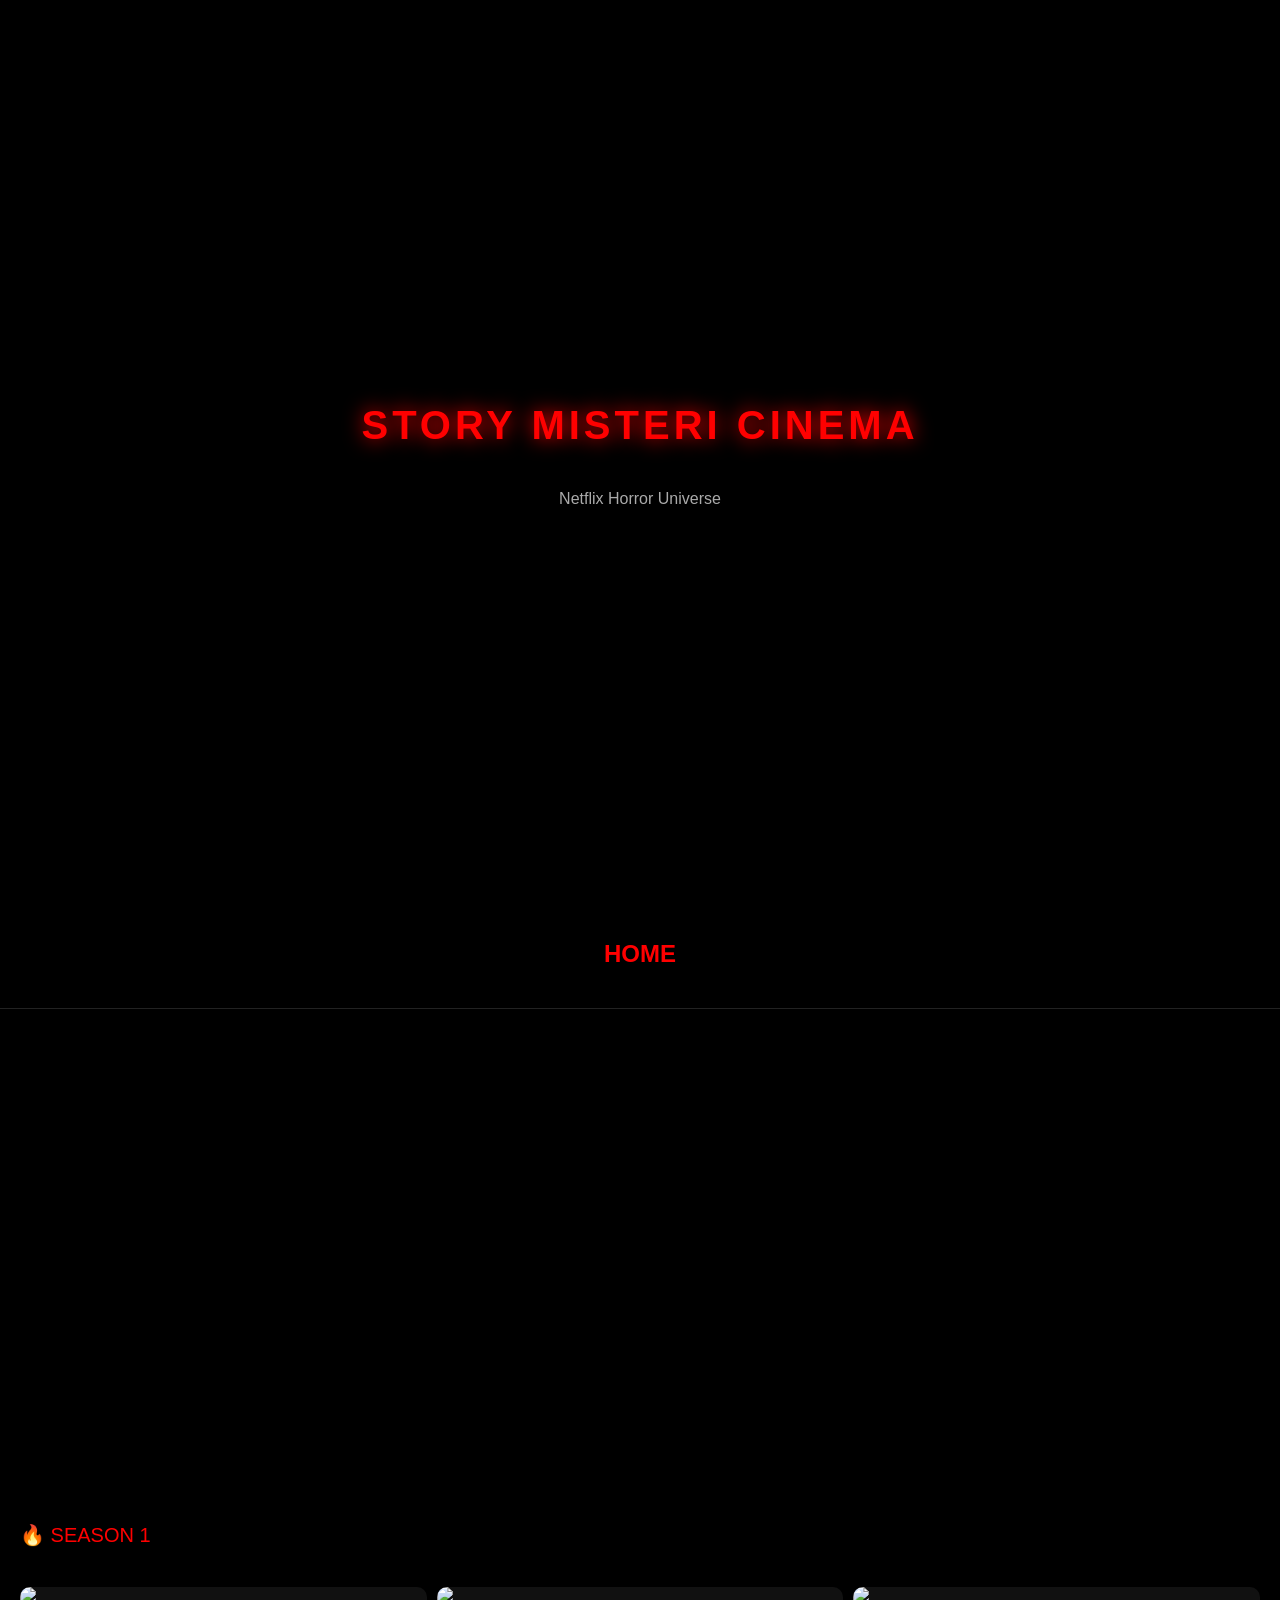
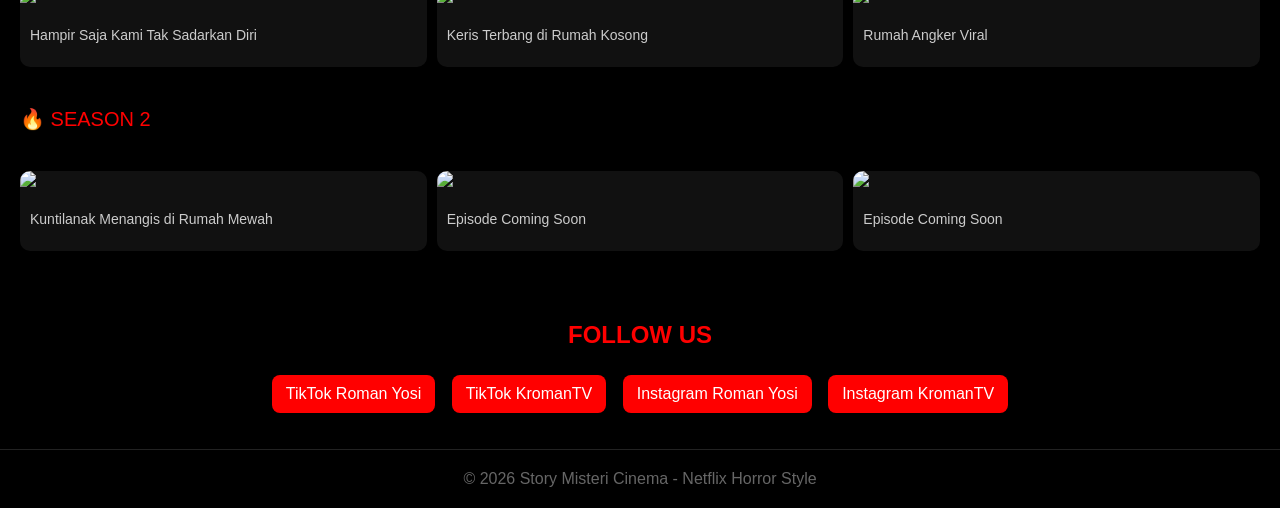
==== index.html @ 9549ec48 "Update index.html" ====
<!DOCTYPE html>
<html lang="id">
<head>
<meta charset="UTF-8">
<meta name="viewport" content="width=device-width, initial-scale=1.0">

<title>Story Misteri Cinema - Netflix Horror</title>

<style>
body {
  margin:0;
  font-family: Arial, sans-serif;
  background:black;
  color:white;
  overflow-x:hidden;
}

/* 🌫 FOG */
.fog {
  position:fixed;
  width:200%;
  height:200%;
  background:url('https://i.ibb.co/4m5qgk0/fog.png');
  opacity:0.12;
  animation:moveFog 30s linear infinite;
  pointer-events:none;
}

@keyframes moveFog {
  from {transform:translateX(0);}
  to {transform:translateX(-50%);}
}

/* 🎬 CINEMATIC INTRO */
.intro {
  height:100vh;
  display:flex;
  flex-direction:column;
  justify-content:center;
  align-items:center;
  background:black;
  text-align:center;
}

.intro h1 {
  font-size:40px;
  letter-spacing:4px;
  color:red;
  text-shadow:0 0 20px red;
}

.intro p {
  color:#aaa;
}

/* HEADER */
header {
  text-align:center;
  padding:20px;
  border-bottom:1px solid #222;
}

/* SEASON */
.season {
  padding:20px;
  color:red;
  font-size:20px;
}

/* GRID */
.grid {
  display:grid;
  grid-template-columns:repeat(3,1fr);
  gap:10px;
  padding:20px;
}

.card {
  background:#111;
  border-radius:10px;
  overflow:hidden;
  cursor:pointer;
  transition:0.3s;
}

.card img {
  width:100%;
  display:block;
}

.card:hover {
  transform:scale(1.05);
  box-shadow:0 0 20px red;
}

.card p {
  padding:10px;
  font-size:14px;
  color:#ccc;
}

/* PLAYER */
.player {
  text-align:center;
  padding:20px;
}

iframe {
  width:90%;
  max-width:900px;
  height:450px;
  border:none;
  border-radius:12px;
}

/* SOCIAL */
.social {
  text-align:center;
  padding:30px;
}

.btn {
  display:inline-block;
  margin:6px;
  padding:10px 14px;
  background:red;
  color:white;
  text-decoration:none;
  border-radius:8px;
}

/* TRENDING */
.trending {
  padding:20px;
  color:red;
}

/* FOOTER */
footer {
  text-align:center;
  padding:20px;
  color:#666;
  border-top:1px solid #222;
}

@media(max-width:768px){
  .grid{grid-template-columns:repeat(2,1fr);}
}
</style>
</head>

<body>

<div class="fog"></div>

<!-- 🎬 INTRO -->
<div class="intro">
  <h1>STORY MISTERI CINEMA</h1>
  <p>Netflix Horror Universe</p>
</div>

<header>
  <h2 style="color:red;">HOME</h2>
</header>

<!-- 🎥 PLAYER -->
<section class="player">
  <iframe id="videoPlayer" allowfullscreen></iframe>
</section>

<!-- 🔥 SEASON 1 -->
<div class="season">🔥 SEASON 1</div>

<section class="grid">

  <div class="card" onclick="play('lQvS3k7zb14')">
    <img src="https://img.youtube.com/vi/lQvS3k7zb14/hqdefault.jpg">
    <p>Hampir Saja Kami Tak Sadarkan Diri</p>
  </div>

  <div class="card" onclick="play('tA9dH_QSEYk')">
    <img src="https://img.youtube.com/vi/tA9dH_QSEYk/hqdefault.jpg">
    <p>Keris Terbang di Rumah Kosong</p>
  </div>

  <div class="card" onclick="play('6O9KycBCIF4')">
    <img src="https://img.youtube.com/vi/6O9KycBCIF4/hqdefault.jpg">
    <p>Rumah Angker Viral</p>
  </div>

</section>

<!-- 🔥 SEASON 2 -->
<div class="season">🔥 SEASON 2</div>

<section class="grid">

  <div class="card" onclick="play('wDyfxlQ8R-g')">
    <img src="https://img.youtube.com/vi/wDyfxlQ8R-g/hqdefault.jpg">
    <p>Kuntilanak Menangis di Rumah Mewah</p>
  </div>

  <div class="card">
    <img src="https://img.youtube.com/vi/lQvS3k7zb14/hqdefault.jpg">
    <p>Episode Coming Soon</p>
  </div>

  <div class="card">
    <img src="https://img.youtube.com/vi/lQvS3k7zb14/hqdefault.jpg">
    <p>Episode Coming Soon</p>
  </div>

</section>

<!-- 📱 SOCIAL -->
<section class="social">

  <h2 style="color:red;">FOLLOW US</h2>

  <a class="btn" href="https://www.tiktok.com/@romanyosi">TikTok Roman Yosi</a>
  <a class="btn" href="https://www.tiktok.com/@kromantv">TikTok KromanTV</a>
  <a class="btn" href="https://www.instagram.com/roman.yosi">Instagram Roman Yosi</a>
  <a class="btn" href="https://www.instagram.com/kromantv1">Instagram KromanTV</a>

</section>

<footer>
  © 2026 Story Misteri Cinema - Netflix Horror Style
</footer>

<script>
function play(id){
  document.getElementById("videoPlayer").src =
  "https://www.youtube.com/embed/" + id + "?autoplay=1&mute=1";
}

// default video
play("lQvS3k7zb14");
</script>

</body>
</html>
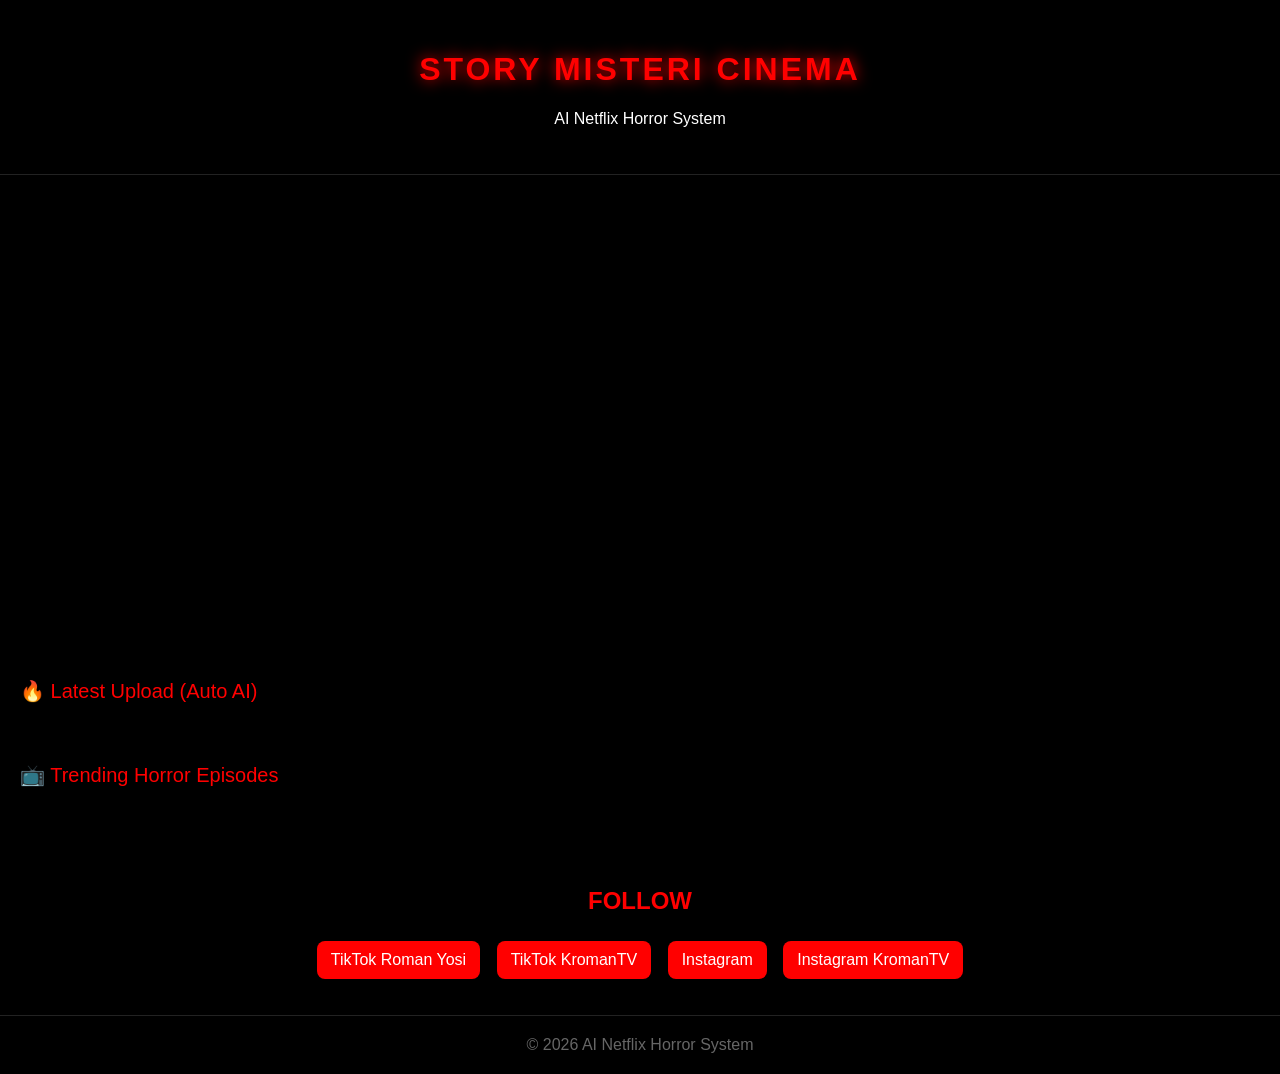
==== commit c68728cf: "Update index.html" ====
--- a/index.html
+++ b/index.html
@@ -4,147 +4,119 @@
 <meta charset="UTF-8">
 <meta name="viewport" content="width=device-width, initial-scale=1.0">
 
-<title>Story Misteri Cinema - Netflix Horror</title>
+<title>Story Misteri Cinema - AI Netflix System</title>
 
 <style>
-body {
-  margin:0;
-  font-family: Arial, sans-serif;
-  background:black;
-  color:white;
-  overflow-x:hidden;
+body{
+margin:0;
+font-family:Arial;
+background:black;
+color:white;
+overflow-x:hidden;
 }
 
 /* 🌫 FOG */
-.fog {
-  position:fixed;
-  width:200%;
-  height:200%;
-  background:url('https://i.ibb.co/4m5qgk0/fog.png');
-  opacity:0.12;
-  animation:moveFog 30s linear infinite;
-  pointer-events:none;
-}
-
-@keyframes moveFog {
-  from {transform:translateX(0);}
-  to {transform:translateX(-50%);}
-}
-
-/* 🎬 CINEMATIC INTRO */
-.intro {
-  height:100vh;
-  display:flex;
-  flex-direction:column;
-  justify-content:center;
-  align-items:center;
-  background:black;
-  text-align:center;
-}
-
-.intro h1 {
-  font-size:40px;
-  letter-spacing:4px;
-  color:red;
-  text-shadow:0 0 20px red;
-}
-
-.intro p {
-  color:#aaa;
+.fog{
+position:fixed;
+width:200%;
+height:200%;
+background:url('https://i.ibb.co/4m5qgk0/fog.png');
+opacity:0.12;
+animation:moveFog 30s linear infinite;
+pointer-events:none;
+}
+
+@keyframes moveFog{
+from{transform:translateX(0);}
+to{transform:translateX(-50%);}
 }
 
 /* HEADER */
-header {
-  text-align:center;
-  padding:20px;
-  border-bottom:1px solid #222;
-}
-
-/* SEASON */
-.season {
-  padding:20px;
-  color:red;
-  font-size:20px;
+header{
+text-align:center;
+padding:30px;
+border-bottom:1px solid #222;
+}
+
+h1{
+color:red;
+text-shadow:0 0 15px red;
+letter-spacing:3px;
+}
+
+/* HERO PLAYER */
+.player{
+text-align:center;
+padding:20px;
+}
+
+iframe{
+width:90%;
+max-width:900px;
+height:450px;
+border:none;
+border-radius:12px;
 }
 
 /* GRID */
-.grid {
-  display:grid;
-  grid-template-columns:repeat(3,1fr);
-  gap:10px;
-  padding:20px;
-}
-
-.card {
-  background:#111;
-  border-radius:10px;
-  overflow:hidden;
-  cursor:pointer;
-  transition:0.3s;
-}
-
-.card img {
-  width:100%;
-  display:block;
-}
-
-.card:hover {
-  transform:scale(1.05);
-  box-shadow:0 0 20px red;
-}
-
-.card p {
-  padding:10px;
-  font-size:14px;
-  color:#ccc;
-}
-
-/* PLAYER */
-.player {
-  text-align:center;
-  padding:20px;
-}
-
-iframe {
-  width:90%;
-  max-width:900px;
-  height:450px;
-  border:none;
-  border-radius:12px;
+.grid{
+display:grid;
+grid-template-columns:repeat(3,1fr);
+gap:10px;
+padding:20px;
+}
+
+.card{
+background:#111;
+border-radius:10px;
+overflow:hidden;
+cursor:pointer;
+transition:0.3s;
+}
+
+.card:hover{
+transform:scale(1.05);
+box-shadow:0 0 20px red;
+}
+
+.card img{
+width:100%;
+}
+
+.card p{
+padding:10px;
+font-size:13px;
+color:#ccc;
+}
+
+/* SECTION */
+.section-title{
+padding:10px 20px;
+color:red;
+font-size:20px;
 }
 
 /* SOCIAL */
-.social {
-  text-align:center;
-  padding:30px;
-}
-
-.btn {
-  display:inline-block;
-  margin:6px;
-  padding:10px 14px;
-  background:red;
-  color:white;
-  text-decoration:none;
-  border-radius:8px;
-}
-
-/* TRENDING */
-.trending {
-  padding:20px;
-  color:red;
-}
-
-/* FOOTER */
-footer {
-  text-align:center;
-  padding:20px;
-  color:#666;
-  border-top:1px solid #222;
-}
-
-@media(max-width:768px){
-  .grid{grid-template-columns:repeat(2,1fr);}
+.social{
+text-align:center;
+padding:30px;
+}
+
+.btn{
+display:inline-block;
+margin:6px;
+padding:10px 14px;
+background:red;
+color:white;
+text-decoration:none;
+border-radius:8px;
+}
+
+footer{
+text-align:center;
+padding:20px;
+color:#666;
+border-top:1px solid #222;
 }
 </style>
 </head>
@@ -153,89 +125,113 @@
 
 <div class="fog"></div>
 
-<!-- 🎬 INTRO -->
-<div class="intro">
-  <h1>STORY MISTERI CINEMA</h1>
-  <p>Netflix Horror Universe</p>
-</div>
-
 <header>
-  <h2 style="color:red;">HOME</h2>
+<h1>STORY MISTERI CINEMA</h1>
+<p>AI Netflix Horror System</p>
 </header>
 
-<!-- 🎥 PLAYER -->
+<!-- 🎬 MAIN PLAYER -->
 <section class="player">
-  <iframe id="videoPlayer" allowfullscreen></iframe>
+<iframe id="videoPlayer"></iframe>
 </section>
 
-<!-- 🔥 SEASON 1 -->
-<div class="season">🔥 SEASON 1</div>
-
-<section class="grid">
-
-  <div class="card" onclick="play('lQvS3k7zb14')">
-    <img src="https://img.youtube.com/vi/lQvS3k7zb14/hqdefault.jpg">
-    <p>Hampir Saja Kami Tak Sadarkan Diri</p>
-  </div>
-
-  <div class="card" onclick="play('tA9dH_QSEYk')">
-    <img src="https://img.youtube.com/vi/tA9dH_QSEYk/hqdefault.jpg">
-    <p>Keris Terbang di Rumah Kosong</p>
-  </div>
-
-  <div class="card" onclick="play('6O9KycBCIF4')">
-    <img src="https://img.youtube.com/vi/6O9KycBCIF4/hqdefault.jpg">
-    <p>Rumah Angker Viral</p>
-  </div>
-
-</section>
-
-<!-- 🔥 SEASON 2 -->
-<div class="season">🔥 SEASON 2</div>
-
-<section class="grid">
-
-  <div class="card" onclick="play('wDyfxlQ8R-g')">
-    <img src="https://img.youtube.com/vi/wDyfxlQ8R-g/hqdefault.jpg">
-    <p>Kuntilanak Menangis di Rumah Mewah</p>
-  </div>
-
-  <div class="card">
-    <img src="https://img.youtube.com/vi/lQvS3k7zb14/hqdefault.jpg">
-    <p>Episode Coming Soon</p>
-  </div>
-
-  <div class="card">
-    <img src="https://img.youtube.com/vi/lQvS3k7zb14/hqdefault.jpg">
-    <p>Episode Coming Soon</p>
-  </div>
-
-</section>
+<!-- 🔥 AUTO LATEST (AI SYSTEM) -->
+<div class="section-title">🔥 Latest Upload (Auto AI)</div>
+<section class="grid" id="latestGrid"></section>
+
+<!-- 📺 TRENDING (same system logic) -->
+<div class="section-title">📺 Trending Horror Episodes</div>
+<section class="grid" id="trendingGrid"></section>
 
 <!-- 📱 SOCIAL -->
 <section class="social">
 
-  <h2 style="color:red;">FOLLOW US</h2>
-
-  <a class="btn" href="https://www.tiktok.com/@romanyosi">TikTok Roman Yosi</a>
-  <a class="btn" href="https://www.tiktok.com/@kromantv">TikTok KromanTV</a>
-  <a class="btn" href="https://www.instagram.com/roman.yosi">Instagram Roman Yosi</a>
-  <a class="btn" href="https://www.instagram.com/kromantv1">Instagram KromanTV</a>
+<h2 style="color:red;">FOLLOW</h2>
+
+<a class="btn" href="https://www.tiktok.com/@romanyosi">TikTok Roman Yosi</a>
+<a class="btn" href="https://www.tiktok.com/@kromantv">TikTok KromanTV</a>
+<a class="btn" href="https://www.instagram.com/roman.yosi">Instagram</a>
+<a class="btn" href="https://www.instagram.com/kromantv1">Instagram KromanTV</a>
 
 </section>
 
 <footer>
-  © 2026 Story Misteri Cinema - Netflix Horror Style
+© 2026 AI Netflix Horror System
 </footer>
 
 <script>
+
+const channels = [
+"UCUTSzBr1CERM8lB9OTCwrQg", // Roman Yosi
+"UCMnig2Zwu_aHwu9LS_2XsgA"  // KromanTV
+];
+
+// 🔥 FETCH YOUTUBE FEED (AUTO)
+async function fetchChannel(channelId){
+const url = "https://www.youtube.com/feeds/videos.xml?channel_id=" + channelId;
+
+const res = await fetch(url);
+const text = await res.text();
+
+const parser = new DOMParser();
+const xml = parser.parseFromString(text,"text/xml");
+
+const entries = xml.querySelectorAll("entry");
+
+let videos = [];
+
+entries.forEach(e=>{
+const title = e.querySelector("title").textContent;
+const link = e.querySelector("link").getAttribute("href");
+const id = link.split("v=")[1];
+
+videos.push({title,id});
+});
+
+return videos;
+}
+
+// 🎬 LOAD GRID
+async function load(){
+let allVideos = [];
+
+for(let c of channels){
+const vids = await fetchChannel(c);
+allVideos = allVideos.concat(vids);
+}
+
+// SORT (AI trending = newest first)
+allVideos = allVideos.slice(0,6);
+
+document.getElementById("videoPlayer").src =
+"https://www.youtube.com/embed/" + allVideos[0].id + "?autoplay=1&mute=1";
+
+// LATEST GRID
+document.getElementById("latestGrid").innerHTML =
+allVideos.map(v=>`
+<div class="card" onclick="play('${v.id}')">
+<img src="https://img.youtube.com/vi/${v.id}/hqdefault.jpg">
+<p>${v.title}</p>
+</div>
+`).join("");
+
+// TRENDING GRID (duplicate logic simple AI)
+document.getElementById("trendingGrid").innerHTML =
+allVideos.map(v=>`
+<div class="card" onclick="play('${v.id}')">
+<img src="https://img.youtube.com/vi/${v.id}/hqdefault.jpg">
+<p>🔥 ${v.title}</p>
+</div>
+`).join("");
+}
+
 function play(id){
-  document.getElementById("videoPlayer").src =
-  "https://www.youtube.com/embed/" + id + "?autoplay=1&mute=1";
-}
-
-// default video
-play("lQvS3k7zb14");
+document.getElementById("videoPlayer").src =
+"https://www.youtube.com/embed/" + id + "?autoplay=1&mute=1";
+}
+
+load();
+
 </script>
 
 </body>
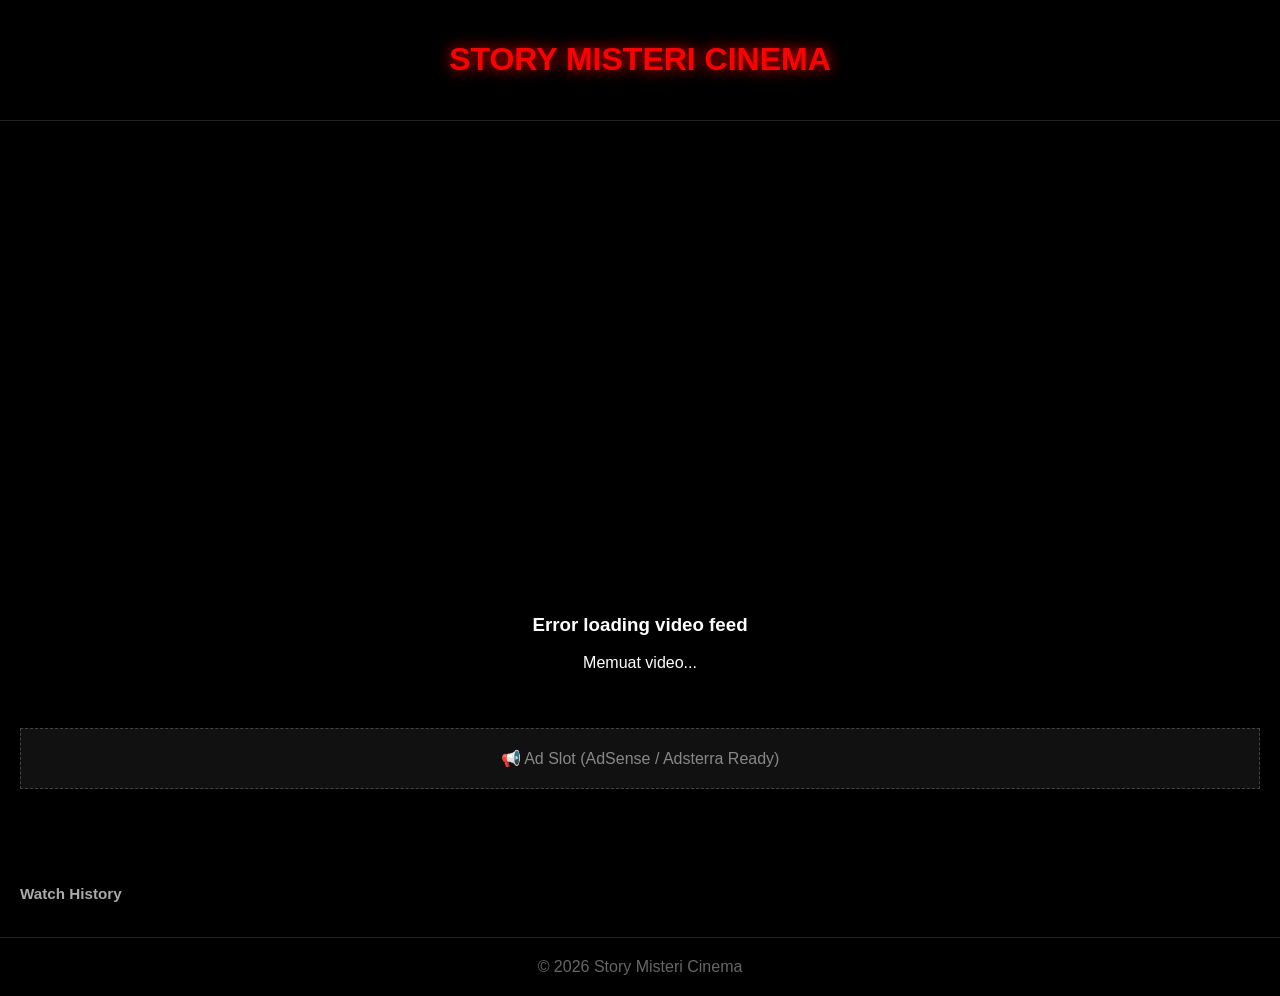
==== commit 9a40cd01: "Update index.html" ====
--- a/index.html
+++ b/index.html
@@ -4,7 +4,10 @@
 <meta charset="UTF-8">
 <meta name="viewport" content="width=device-width, initial-scale=1.0">
 
-<title>Story Misteri Cinema - AI Netflix System</title>
+<title>Story Misteri Cinema - Horror Streaming</title>
+
+<meta name="description" content="Streaming cerita horor cinematic Indonesia">
+<meta name="keywords" content="horor, misteri, roman yosi, story cinema">
 
 <style>
 body{
@@ -34,17 +37,16 @@
 /* HEADER */
 header{
 text-align:center;
-padding:30px;
+padding:20px;
 border-bottom:1px solid #222;
 }
 
 h1{
 color:red;
 text-shadow:0 0 15px red;
-letter-spacing:3px;
-}
-
-/* HERO PLAYER */
+}
+
+/* PLAYER */
 .player{
 text-align:center;
 padding:20px;
@@ -79,39 +81,27 @@
 box-shadow:0 0 20px red;
 }
 
-.card img{
-width:100%;
-}
-
-.card p{
-padding:10px;
+.card img{width:100%;}
+.card p{padding:10px;font-size:13px;color:#ccc;}
+
+/* ADS */
+.ads{
+margin:20px;
+padding:20px;
+border:1px dashed #444;
+text-align:center;
+color:#888;
+background:#111;
+}
+
+/* HISTORY */
+.history{
+padding:20px;
+color:#aaa;
 font-size:13px;
-color:#ccc;
-}
-
-/* SECTION */
-.section-title{
-padding:10px 20px;
-color:red;
-font-size:20px;
-}
-
-/* SOCIAL */
-.social{
-text-align:center;
-padding:30px;
-}
-
-.btn{
-display:inline-block;
-margin:6px;
-padding:10px 14px;
-background:red;
-color:white;
-text-decoration:none;
-border-radius:8px;
-}
-
+}
+
+/* FOOTER */
 footer{
 text-align:center;
 padding:20px;
@@ -127,49 +117,41 @@
 
 <header>
 <h1>STORY MISTERI CINEMA</h1>
-<p>AI Netflix Horror System</p>
 </header>
 
-<!-- 🎬 MAIN PLAYER -->
+<!-- 🎬 PLAYER -->
 <section class="player">
 <iframe id="videoPlayer"></iframe>
+<h3 id="title">Loading...</h3>
+<p id="desc">Memuat video...</p>
 </section>
 
-<!-- 🔥 AUTO LATEST (AI SYSTEM) -->
-<div class="section-title">🔥 Latest Upload (Auto AI)</div>
-<section class="grid" id="latestGrid"></section>
-
-<!-- 📺 TRENDING (same system logic) -->
-<div class="section-title">📺 Trending Horror Episodes</div>
-<section class="grid" id="trendingGrid"></section>
-
-<!-- 📱 SOCIAL -->
-<section class="social">
-
-<h2 style="color:red;">FOLLOW</h2>
-
-<a class="btn" href="https://www.tiktok.com/@romanyosi">TikTok Roman Yosi</a>
-<a class="btn" href="https://www.tiktok.com/@kromantv">TikTok KromanTV</a>
-<a class="btn" href="https://www.instagram.com/roman.yosi">Instagram</a>
-<a class="btn" href="https://www.instagram.com/kromantv1">Instagram KromanTV</a>
-
-</section>
+<!-- 💰 ADS -->
+<div class="ads">
+📢 Ad Slot (AdSense / Adsterra Ready)
+</div>
+
+<!-- 🔥 GRID -->
+<div class="grid" id="grid"></div>
+
+<!-- 📺 HISTORY -->
+<div class="history">
+<h3>Watch History</h3>
+<ul id="history"></ul>
+</div>
 
 <footer>
-© 2026 AI Netflix Horror System
+© 2026 Story Misteri Cinema
 </footer>
 
 <script>
 
-const channels = [
-"UCUTSzBr1CERM8lB9OTCwrQg", // Roman Yosi
-"UCMnig2Zwu_aHwu9LS_2XsgA"  // KromanTV
-];
-
-// 🔥 FETCH YOUTUBE FEED (AUTO)
-async function fetchChannel(channelId){
-const url = "https://www.youtube.com/feeds/videos.xml?channel_id=" + channelId;
-
+const channelId = "UCUTSzBr1CERM8lB9OTCwrQg";
+
+// 🔥 FIXED FETCH YOUTUBE FEED
+async function loadVideos(){
+try{
+const url = "https://www.youtube.com/feeds/videos.xml?channel_id="+channelId;
 const res = await fetch(url);
 const text = await res.text();
 
@@ -178,59 +160,79 @@
 
 const entries = xml.querySelectorAll("entry");
 
-let videos = [];
+let vids=[];
 
 entries.forEach(e=>{
-const title = e.querySelector("title").textContent;
-const link = e.querySelector("link").getAttribute("href");
-const id = link.split("v=")[1];
-
-videos.push({title,id});
+let title = e.querySelector("title").textContent;
+let link = e.querySelector("link").getAttribute("href");
+
+let idMatch = link.match(/v=([^&]+)/);
+let id = idMatch ? idMatch[1] : "";
+
+if(id){
+vids.push({title,id});
+}
 });
 
-return videos;
-}
-
-// 🎬 LOAD GRID
-async function load(){
-let allVideos = [];
-
-for(let c of channels){
-const vids = await fetchChannel(c);
-allVideos = allVideos.concat(vids);
-}
-
-// SORT (AI trending = newest first)
-allVideos = allVideos.slice(0,6);
-
-document.getElementById("videoPlayer").src =
-"https://www.youtube.com/embed/" + allVideos[0].id + "?autoplay=1&mute=1";
-
-// LATEST GRID
-document.getElementById("latestGrid").innerHTML =
-allVideos.map(v=>`
-<div class="card" onclick="play('${v.id}')">
+// fallback kalau kosong
+if(vids.length === 0){
+document.getElementById("title").innerText = "Video tidak ditemukan";
+return;
+}
+
+render(vids);
+
+// auto play first video
+play(vids[0].id, vids[0].title);
+
+}catch(err){
+document.getElementById("title").innerText = "Error loading video feed";
+}
+}
+
+// 🎬 RENDER GRID
+function render(videos){
+document.getElementById("grid").innerHTML =
+videos.slice(0,6).map(v=>`
+<div class="card" onclick="play('${v.id}','${v.title}')">
 <img src="https://img.youtube.com/vi/${v.id}/hqdefault.jpg">
 <p>${v.title}</p>
 </div>
 `).join("");
-
-// TRENDING GRID (duplicate logic simple AI)
-document.getElementById("trendingGrid").innerHTML =
-allVideos.map(v=>`
-<div class="card" onclick="play('${v.id}')">
-<img src="https://img.youtube.com/vi/${v.id}/hqdefault.jpg">
-<p>🔥 ${v.title}</p>
-</div>
-`).join("");
-}
-
-function play(id){
+}
+
+// 🎥 PLAY VIDEO
+function play(id,title){
+
 document.getElementById("videoPlayer").src =
-"https://www.youtube.com/embed/" + id + "?autoplay=1&mute=1";
-}
-
-load();
+"https://www.youtube.com/embed/"+id+"?autoplay=1&mute=1";
+
+document.getElementById("title").innerText = title;
+
+document.getElementById("desc").innerText =
+"Episode horor cinematic: " + title;
+
+saveHistory(title);
+}
+
+// 📜 HISTORY
+function saveHistory(title){
+let h = JSON.parse(localStorage.getItem("history")||"[]");
+h.unshift(title);
+localStorage.setItem("history",JSON.stringify(h));
+
+document.getElementById("history").innerHTML =
+h.slice(0,5).map(x=>"<li>"+x+"</li>").join("");
+}
+
+// LOAD HISTORY
+(function(){
+let h = JSON.parse(localStorage.getItem("history")||"[]");
+document.getElementById("history").innerHTML =
+h.slice(0,5).map(x=>"<li>"+x+"</li>").join("");
+})();
+
+loadVideos();
 
 </script>
 
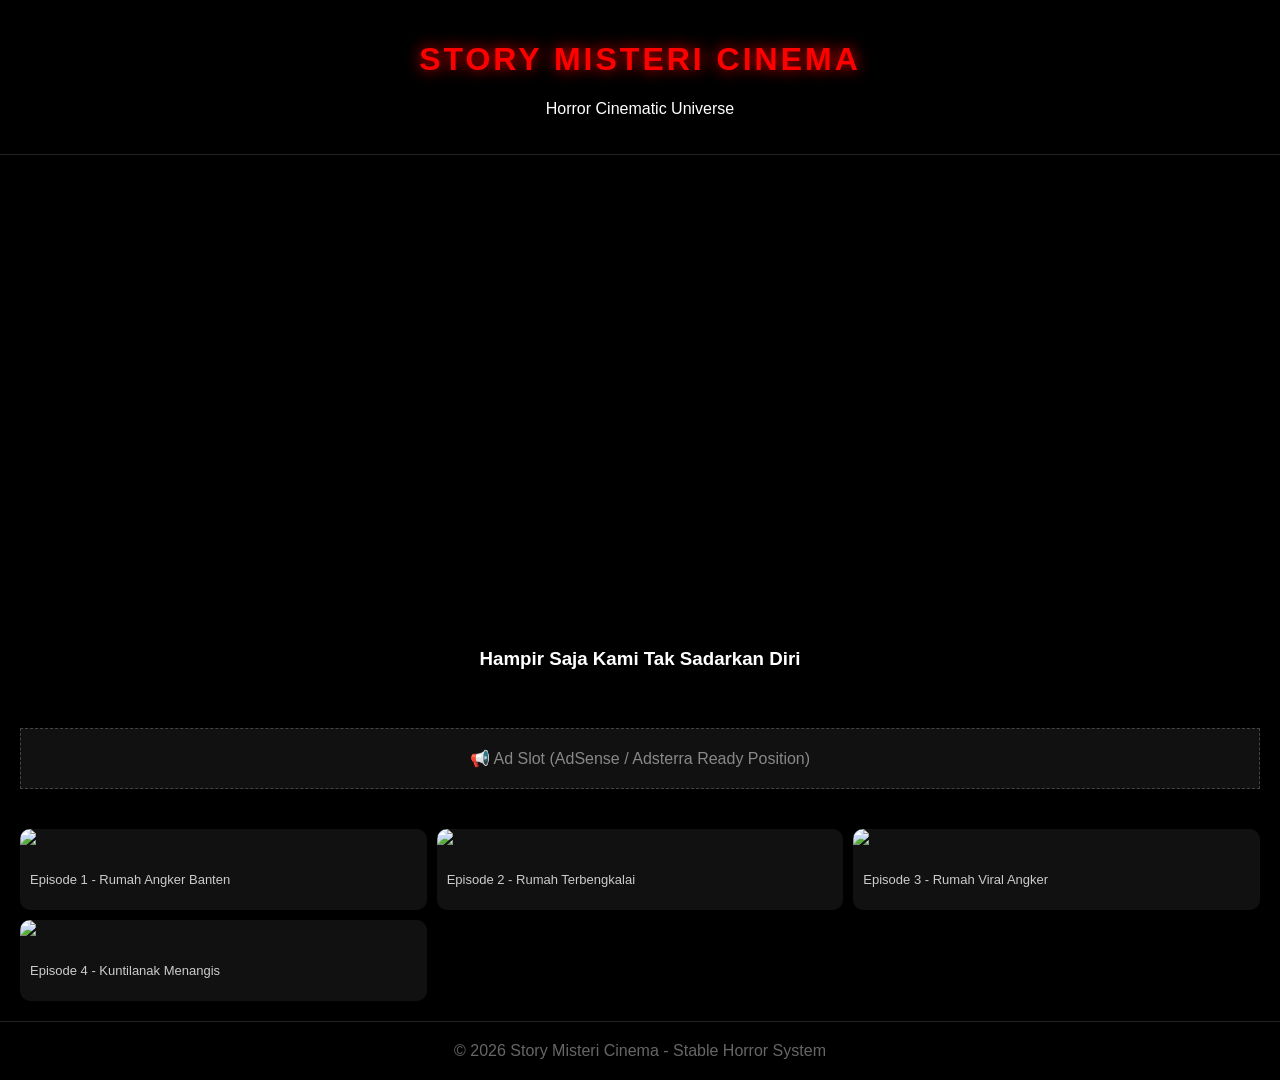
==== commit 13078c1e: "Update index.html" ====
--- a/index.html
+++ b/index.html
@@ -4,10 +4,7 @@
 <meta charset="UTF-8">
 <meta name="viewport" content="width=device-width, initial-scale=1.0">
 
-<title>Story Misteri Cinema - Horror Streaming</title>
-
-<meta name="description" content="Streaming cerita horor cinematic Indonesia">
-<meta name="keywords" content="horor, misteri, roman yosi, story cinema">
+<title>Story Misteri Cinema - Horror Universe</title>
 
 <style>
 body{
@@ -18,7 +15,7 @@
 overflow-x:hidden;
 }
 
-/* 🌫 FOG */
+/* 🌫 FOG EFFECT */
 .fog{
 position:fixed;
 width:200%;
@@ -44,6 +41,7 @@
 h1{
 color:red;
 text-shadow:0 0 15px red;
+letter-spacing:3px;
 }
 
 /* PLAYER */
@@ -84,7 +82,7 @@
 .card img{width:100%;}
 .card p{padding:10px;font-size:13px;color:#ccc;}
 
-/* ADS */
+/* ADS SLOT */
 .ads{
 margin:20px;
 padding:20px;
@@ -92,13 +90,6 @@
 text-align:center;
 color:#888;
 background:#111;
-}
-
-/* HISTORY */
-.history{
-padding:20px;
-color:#aaa;
-font-size:13px;
 }
 
 /* FOOTER */
@@ -117,122 +108,61 @@
 
 <header>
 <h1>STORY MISTERI CINEMA</h1>
+<p>Horror Cinematic Universe</p>
 </header>
 
-<!-- 🎬 PLAYER -->
+<!-- 🎬 PLAYER (STABLE) -->
 <section class="player">
-<iframe id="videoPlayer"></iframe>
-<h3 id="title">Loading...</h3>
-<p id="desc">Memuat video...</p>
+<iframe id="player"
+src="https://www.youtube.com/embed/lQvS3k7zb14?autoplay=1&mute=1"
+allowfullscreen>
+</iframe>
+
+<h3 id="title">Hampir Saja Kami Tak Sadarkan Diri</h3>
 </section>
 
-<!-- 💰 ADS -->
+<!-- 💀 ADS SLOT -->
 <div class="ads">
-📢 Ad Slot (AdSense / Adsterra Ready)
+📢 Ad Slot (AdSense / Adsterra Ready Position)
 </div>
 
-<!-- 🔥 GRID -->
-<div class="grid" id="grid"></div>
+<!-- 🔥 GRID EPISODE (MANUAL STABLE SYSTEM) -->
+<div class="grid">
 
-<!-- 📺 HISTORY -->
-<div class="history">
-<h3>Watch History</h3>
-<ul id="history"></ul>
+<div class="card" onclick="play('lQvS3k7zb14','Rumah Angker Banten')">
+<img src="https://img.youtube.com/vi/lQvS3k7zb14/hqdefault.jpg">
+<p>Episode 1 - Rumah Angker Banten</p>
+</div>
+
+<div class="card" onclick="play('tA9dH_QSEYk','Rumah Terbengkalai')">
+<img src="https://img.youtube.com/vi/tA9dH_QSEYk/hqdefault.jpg">
+<p>Episode 2 - Rumah Terbengkalai</p>
+</div>
+
+<div class="card" onclick="play('6O9KycBCIF4','Rumah Viral Angker')">
+<img src="https://img.youtube.com/vi/6O9KycBCIF4/hqdefault.jpg">
+<p>Episode 3 - Rumah Viral Angker</p>
+</div>
+
+<div class="card" onclick="play('wDyfxlQ8R-g','Kuntilanak Menangis')">
+<img src="https://img.youtube.com/vi/wDyfxlQ8R-g/hqdefault.jpg">
+<p>Episode 4 - Kuntilanak Menangis</p>
+</div>
+
 </div>
 
 <footer>
-© 2026 Story Misteri Cinema
+© 2026 Story Misteri Cinema - Stable Horror System
 </footer>
 
 <script>
 
-const channelId = "UCUTSzBr1CERM8lB9OTCwrQg";
-
-// 🔥 FIXED FETCH YOUTUBE FEED
-async function loadVideos(){
-try{
-const url = "https://www.youtube.com/feeds/videos.xml?channel_id="+channelId;
-const res = await fetch(url);
-const text = await res.text();
-
-const parser = new DOMParser();
-const xml = parser.parseFromString(text,"text/xml");
-
-const entries = xml.querySelectorAll("entry");
-
-let vids=[];
-
-entries.forEach(e=>{
-let title = e.querySelector("title").textContent;
-let link = e.querySelector("link").getAttribute("href");
-
-let idMatch = link.match(/v=([^&]+)/);
-let id = idMatch ? idMatch[1] : "";
-
-if(id){
-vids.push({title,id});
-}
-});
-
-// fallback kalau kosong
-if(vids.length === 0){
-document.getElementById("title").innerText = "Video tidak ditemukan";
-return;
-}
-
-render(vids);
-
-// auto play first video
-play(vids[0].id, vids[0].title);
-
-}catch(err){
-document.getElementById("title").innerText = "Error loading video feed";
-}
-}
-
-// 🎬 RENDER GRID
-function render(videos){
-document.getElementById("grid").innerHTML =
-videos.slice(0,6).map(v=>`
-<div class="card" onclick="play('${v.id}','${v.title}')">
-<img src="https://img.youtube.com/vi/${v.id}/hqdefault.jpg">
-<p>${v.title}</p>
-</div>
-`).join("");
-}
-
-// 🎥 PLAY VIDEO
 function play(id,title){
-
-document.getElementById("videoPlayer").src =
+document.getElementById("player").src =
 "https://www.youtube.com/embed/"+id+"?autoplay=1&mute=1";
 
 document.getElementById("title").innerText = title;
-
-document.getElementById("desc").innerText =
-"Episode horor cinematic: " + title;
-
-saveHistory(title);
 }
-
-// 📜 HISTORY
-function saveHistory(title){
-let h = JSON.parse(localStorage.getItem("history")||"[]");
-h.unshift(title);
-localStorage.setItem("history",JSON.stringify(h));
-
-document.getElementById("history").innerHTML =
-h.slice(0,5).map(x=>"<li>"+x+"</li>").join("");
-}
-
-// LOAD HISTORY
-(function(){
-let h = JSON.parse(localStorage.getItem("history")||"[]");
-document.getElementById("history").innerHTML =
-h.slice(0,5).map(x=>"<li>"+x+"</li>").join("");
-})();
-
-loadVideos();
 
 </script>
 
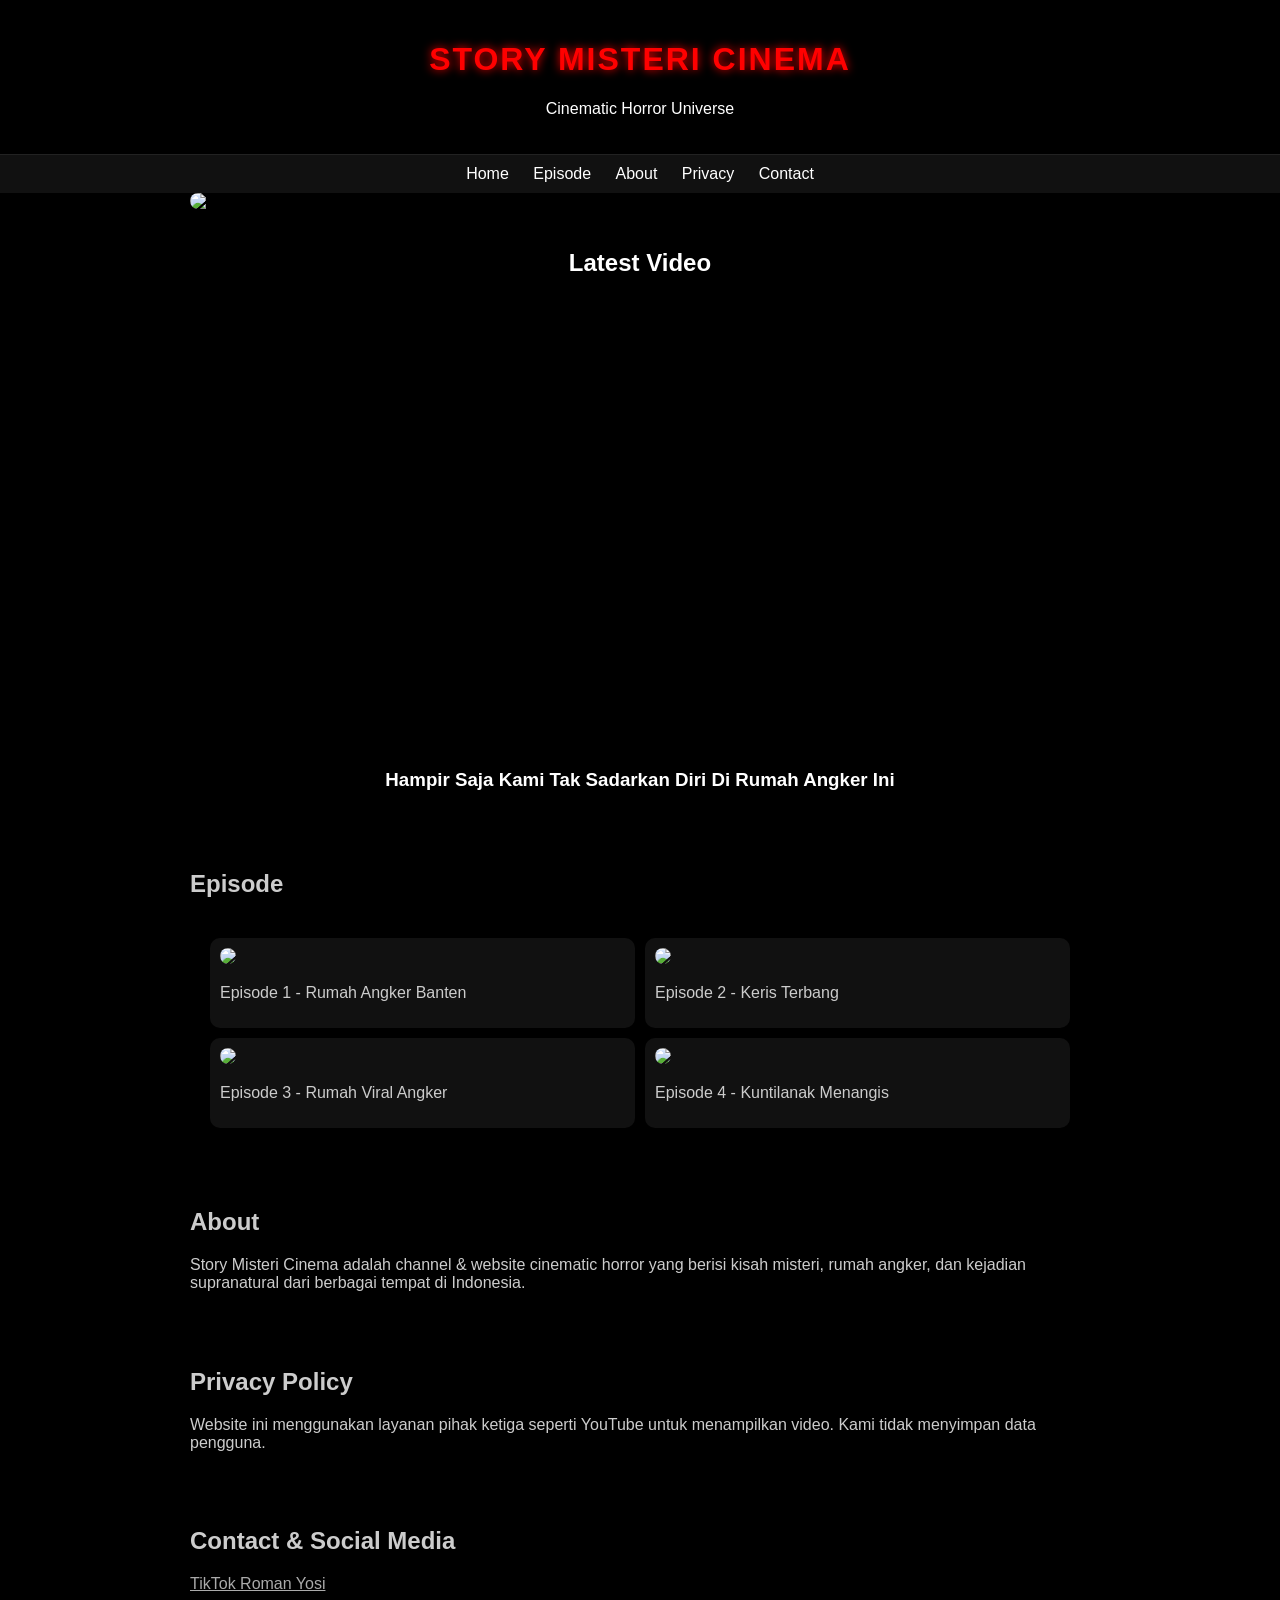
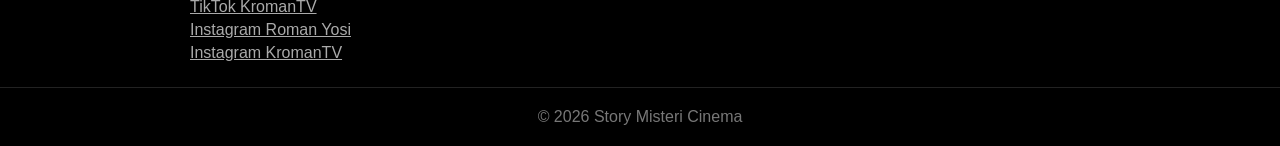
==== commit 6e1da67c: "Update index.html" ====
--- a/index.html
+++ b/index.html
@@ -4,7 +4,7 @@
 <meta charset="UTF-8">
 <meta name="viewport" content="width=device-width, initial-scale=1.0">
 
-<title>Story Misteri Cinema - Horror Universe</title>
+<title>Story Misteri Cinema</title>
 
 <style>
 body{
@@ -12,40 +12,49 @@
 font-family:Arial;
 background:black;
 color:white;
-overflow-x:hidden;
-}
-
-/* 🌫 FOG EFFECT */
-.fog{
-position:fixed;
-width:200%;
-height:200%;
-background:url('https://i.ibb.co/4m5qgk0/fog.png');
-opacity:0.12;
-animation:moveFog 30s linear infinite;
-pointer-events:none;
-}
-
-@keyframes moveFog{
-from{transform:translateX(0);}
-to{transform:translateX(-50%);}
 }
 
 /* HEADER */
 header{
-text-align:center;
-padding:20px;
+padding:20px;
+text-align:center;
 border-bottom:1px solid #222;
 }
 
 h1{
 color:red;
-text-shadow:0 0 15px red;
-letter-spacing:3px;
-}
-
-/* PLAYER */
-.player{
+text-shadow:0 0 10px red;
+letter-spacing:2px;
+}
+
+/* NAV */
+nav{
+text-align:center;
+padding:10px;
+background:#111;
+}
+
+nav a{
+color:white;
+margin:10px;
+text-decoration:none;
+}
+
+nav a:hover{
+color:red;
+}
+
+/* HERO */
+.hero img{
+width:100%;
+max-width:900px;
+display:block;
+margin:auto;
+border-radius:10px;
+}
+
+/* VIDEO */
+.video{
 text-align:center;
 padding:20px;
 }
@@ -55,78 +64,96 @@
 max-width:900px;
 height:450px;
 border:none;
-border-radius:12px;
+border-radius:10px;
 }
 
 /* GRID */
 .grid{
 display:grid;
-grid-template-columns:repeat(3,1fr);
+grid-template-columns:repeat(2,1fr);
 gap:10px;
 padding:20px;
 }
 
 .card{
 background:#111;
+padding:10px;
 border-radius:10px;
-overflow:hidden;
 cursor:pointer;
 transition:0.3s;
 }
 
 .card:hover{
-transform:scale(1.05);
-box-shadow:0 0 20px red;
-}
-
-.card img{width:100%;}
-.card p{padding:10px;font-size:13px;color:#ccc;}
-
-/* ADS SLOT */
-.ads{
-margin:20px;
-padding:20px;
-border:1px dashed #444;
-text-align:center;
-color:#888;
-background:#111;
+transform:scale(1.03);
+background:#1a1a1a;
+}
+
+.card img{
+width:100%;
+border-radius:8px;
+}
+
+/* SECTION */
+.section{
+padding:20px;
+max-width:900px;
+margin:auto;
+color:#ccc;
+}
+
+/* CONTACT */
+.contact a{
+display:block;
+color:#aaa;
+margin:5px 0;
 }
 
 /* FOOTER */
 footer{
 text-align:center;
 padding:20px;
-color:#666;
 border-top:1px solid #222;
+color:#777;
 }
 </style>
 </head>
 
 <body>
 
-<div class="fog"></div>
-
 <header>
 <h1>STORY MISTERI CINEMA</h1>
-<p>Horror Cinematic Universe</p>
+<p>Cinematic Horror Universe</p>
 </header>
 
-<!-- 🎬 PLAYER (STABLE) -->
-<section class="player">
+<!-- NAV -->
+<nav>
+<a href="#home">Home</a>
+<a href="#episode">Episode</a>
+<a href="#about">About</a>
+<a href="#privacy">Privacy</a>
+<a href="#contact">Contact</a>
+</nav>
+
+<!-- HERO IMAGE -->
+<div class="hero" id="home">
+<img src="https://github.com/Roman-Yosi/Poto-mister-cinema/blob/main/Cinemamisteri.png?raw=true">
+</div>
+
+<!-- VIDEO -->
+<div class="video">
+<h2>Latest Video</h2>
+
 <iframe id="player"
 src="https://www.youtube.com/embed/lQvS3k7zb14?autoplay=1&mute=1"
-allowfullscreen>
-</iframe>
-
-<h3 id="title">Hampir Saja Kami Tak Sadarkan Diri</h3>
-</section>
-
-<!-- 💀 ADS SLOT -->
-<div class="ads">
-📢 Ad Slot (AdSense / Adsterra Ready Position)
-</div>
-
-<!-- 🔥 GRID EPISODE (MANUAL STABLE SYSTEM) -->
+allowfullscreen></iframe>
+
+<h3 id="title">Hampir Saja Kami Tak Sadarkan Diri Di Rumah Angker Ini</h3>
+</div>
+
+<!-- EPISODE -->
+<div class="section" id="episode">
+<h2>Episode</h2>
+
 <div class="grid">
 
 <div class="card" onclick="play('lQvS3k7zb14','Rumah Angker Banten')">
@@ -134,9 +161,9 @@
 <p>Episode 1 - Rumah Angker Banten</p>
 </div>
 
-<div class="card" onclick="play('tA9dH_QSEYk','Rumah Terbengkalai')">
+<div class="card" onclick="play('tA9dH_QSEYk','Keris Terbang Rumah Kosong')">
 <img src="https://img.youtube.com/vi/tA9dH_QSEYk/hqdefault.jpg">
-<p>Episode 2 - Rumah Terbengkalai</p>
+<p>Episode 2 - Keris Terbang</p>
 </div>
 
 <div class="card" onclick="play('6O9KycBCIF4','Rumah Viral Angker')">
@@ -150,20 +177,46 @@
 </div>
 
 </div>
+</div>
+
+<!-- ABOUT -->
+<div class="section" id="about">
+<h2>About</h2>
+<p>
+Story Misteri Cinema adalah channel & website cinematic horror yang berisi kisah misteri, rumah angker, dan kejadian supranatural dari berbagai tempat di Indonesia.
+</p>
+</div>
+
+<!-- PRIVACY -->
+<div class="section" id="privacy">
+<h2>Privacy Policy</h2>
+<p>
+Website ini menggunakan layanan pihak ketiga seperti YouTube untuk menampilkan video. Kami tidak menyimpan data pengguna.
+</p>
+</div>
+
+<!-- CONTACT -->
+<div class="section contact" id="contact">
+<h2>Contact & Social Media</h2>
+
+<a href="https://www.tiktok.com/@romanyosi">TikTok Roman Yosi</a>
+<a href="https://www.tiktok.com/@kromantv">TikTok KromanTV</a>
+
+<a href="https://www.instagram.com/roman.yosi">Instagram Roman Yosi</a>
+<a href="https://www.instagram.com/kromantv1">Instagram KromanTV</a>
+</div>
 
 <footer>
-© 2026 Story Misteri Cinema - Stable Horror System
+© 2026 Story Misteri Cinema
 </footer>
 
 <script>
-
 function play(id,title){
 document.getElementById("player").src =
 "https://www.youtube.com/embed/"+id+"?autoplay=1&mute=1";
 
 document.getElementById("title").innerText = title;
 }
-
 </script>
 
 </body>
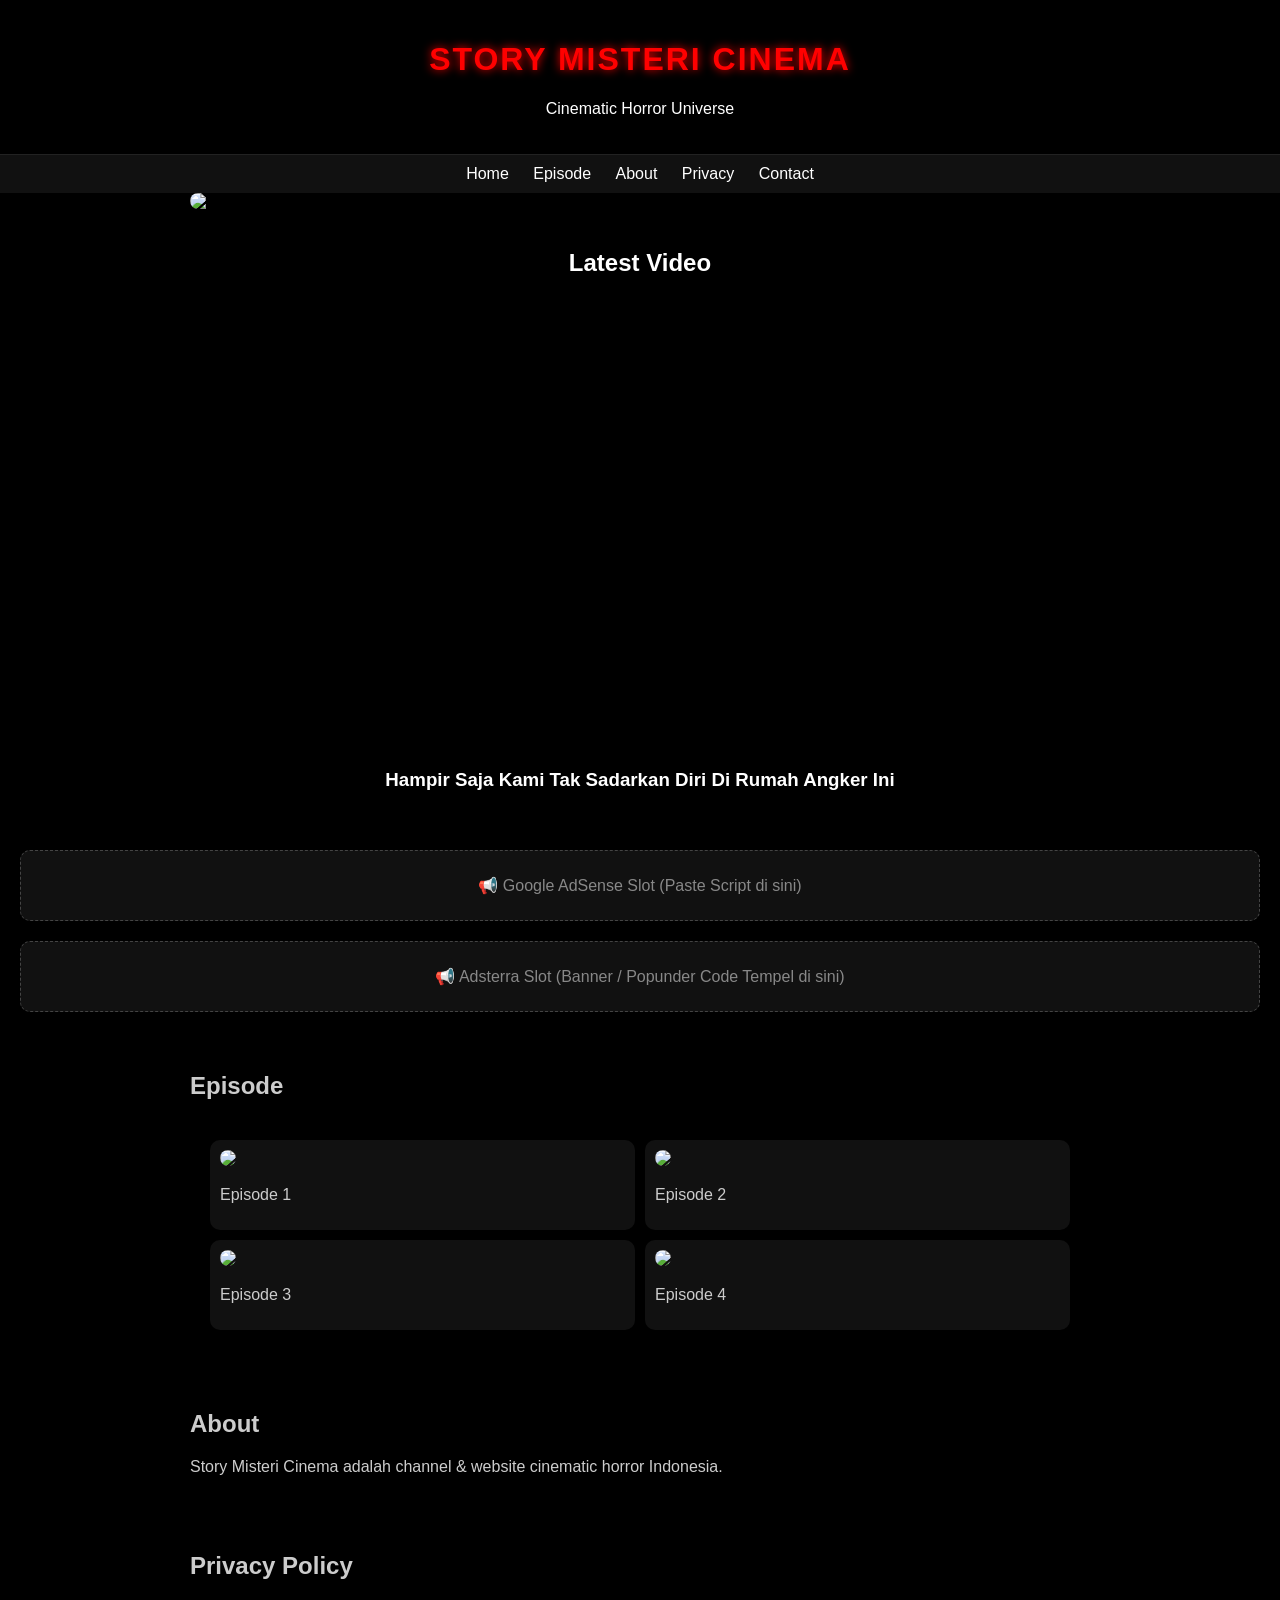
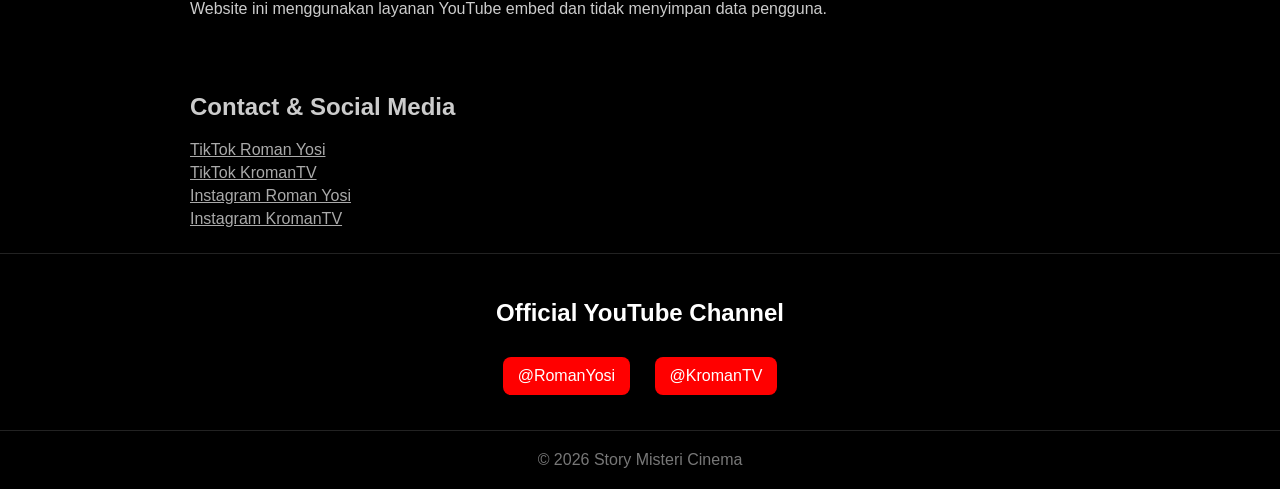
==== commit 25208f47: "Update index.html" ====
--- a/index.html
+++ b/index.html
@@ -4,7 +4,16 @@
 <meta charset="UTF-8">
 <meta name="viewport" content="width=device-width, initial-scale=1.0">
 
-<title>Story Misteri Cinema</title>
+<title>Story Misteri Cinema - Horror Cinematic Indonesia</title>
+
+<!-- 🔍 SEO -->
+<meta name="description" content="Story Misteri Cinema - film horor & cerita misteri cinematic Indonesia">
+<meta name="keywords" content="horor, misteri, film pendek, cerita seram, roman yosi, youtube horror, kuntilanak, pocong">
+
+<!-- 📊 OPEN GRAPH (SEO SHARE) -->
+<meta property="og:title" content="Story Misteri Cinema">
+<meta property="og:description" content="Cinematic Horror & Mystery Stories Indonesia">
+<meta property="og:type" content="website">
 
 <style>
 body{
@@ -106,6 +115,39 @@
 display:block;
 color:#aaa;
 margin:5px 0;
+}
+
+/* ADS */
+.adsense-box,
+.adsterra-box{
+margin:20px;
+padding:25px;
+border:1px dashed #444;
+text-align:center;
+color:#888;
+background:#111;
+border-radius:10px;
+}
+
+/* CHANNEL */
+.channel{
+text-align:center;
+padding:25px;
+border-top:1px solid #222;
+}
+
+.channel a{
+display:inline-block;
+margin:10px;
+padding:10px 15px;
+background:red;
+color:white;
+text-decoration:none;
+border-radius:8px;
+}
+
+.channel a:hover{
+background:darkred;
 }
 
 /* FOOTER */
@@ -134,7 +176,7 @@
 <a href="#contact">Contact</a>
 </nav>
 
-<!-- HERO IMAGE -->
+<!-- HERO -->
 <div class="hero" id="home">
 <img src="https://github.com/Roman-Yosi/Poto-mister-cinema/blob/main/Cinemamisteri.png?raw=true">
 </div>
@@ -150,6 +192,16 @@
 <h3 id="title">Hampir Saja Kami Tak Sadarkan Diri Di Rumah Angker Ini</h3>
 </div>
 
+<!-- 🔥 ADSENSE SLOT -->
+<div class="adsense-box">
+📢 Google AdSense Slot (Paste Script di sini)
+</div>
+
+<!-- 🔥 ADSTERRA SLOT -->
+<div class="adsterra-box">
+📢 Adsterra Slot (Banner / Popunder Code Tempel di sini)
+</div>
+
 <!-- EPISODE -->
 <div class="section" id="episode">
 <h2>Episode</h2>
@@ -158,22 +210,22 @@
 
 <div class="card" onclick="play('lQvS3k7zb14','Rumah Angker Banten')">
 <img src="https://img.youtube.com/vi/lQvS3k7zb14/hqdefault.jpg">
-<p>Episode 1 - Rumah Angker Banten</p>
-</div>
-
-<div class="card" onclick="play('tA9dH_QSEYk','Keris Terbang Rumah Kosong')">
+<p>Episode 1</p>
+</div>
+
+<div class="card" onclick="play('tA9dH_QSEYk','Keris Terbang')">
 <img src="https://img.youtube.com/vi/tA9dH_QSEYk/hqdefault.jpg">
-<p>Episode 2 - Keris Terbang</p>
-</div>
-
-<div class="card" onclick="play('6O9KycBCIF4','Rumah Viral Angker')">
+<p>Episode 2</p>
+</div>
+
+<div class="card" onclick="play('6O9KycBCIF4','Rumah Viral')">
 <img src="https://img.youtube.com/vi/6O9KycBCIF4/hqdefault.jpg">
-<p>Episode 3 - Rumah Viral Angker</p>
+<p>Episode 3</p>
 </div>
 
 <div class="card" onclick="play('wDyfxlQ8R-g','Kuntilanak Menangis')">
 <img src="https://img.youtube.com/vi/wDyfxlQ8R-g/hqdefault.jpg">
-<p>Episode 4 - Kuntilanak Menangis</p>
+<p>Episode 4</p>
 </div>
 
 </div>
@@ -183,7 +235,7 @@
 <div class="section" id="about">
 <h2>About</h2>
 <p>
-Story Misteri Cinema adalah channel & website cinematic horror yang berisi kisah misteri, rumah angker, dan kejadian supranatural dari berbagai tempat di Indonesia.
+Story Misteri Cinema adalah channel & website cinematic horror Indonesia.
 </p>
 </div>
 
@@ -191,7 +243,7 @@
 <div class="section" id="privacy">
 <h2>Privacy Policy</h2>
 <p>
-Website ini menggunakan layanan pihak ketiga seperti YouTube untuk menampilkan video. Kami tidak menyimpan data pengguna.
+Website ini menggunakan layanan YouTube embed dan tidak menyimpan data pengguna.
 </p>
 </div>
 
@@ -204,6 +256,14 @@
 
 <a href="https://www.instagram.com/roman.yosi">Instagram Roman Yosi</a>
 <a href="https://www.instagram.com/kromantv1">Instagram KromanTV</a>
+</div>
+
+<!-- 📺 CHANNEL SECTION -->
+<div class="channel">
+<h2>Official YouTube Channel</h2>
+
+<a href="https://youtube.com/@romanyosi" target="_blank">@RomanYosi</a>
+<a href="https://youtube.com/@kromantv" target="_blank">@KromanTV</a>
 </div>
 
 <footer>
@@ -214,7 +274,6 @@
 function play(id,title){
 document.getElementById("player").src =
 "https://www.youtube.com/embed/"+id+"?autoplay=1&mute=1";
-
 document.getElementById("title").innerText = title;
 }
 </script>
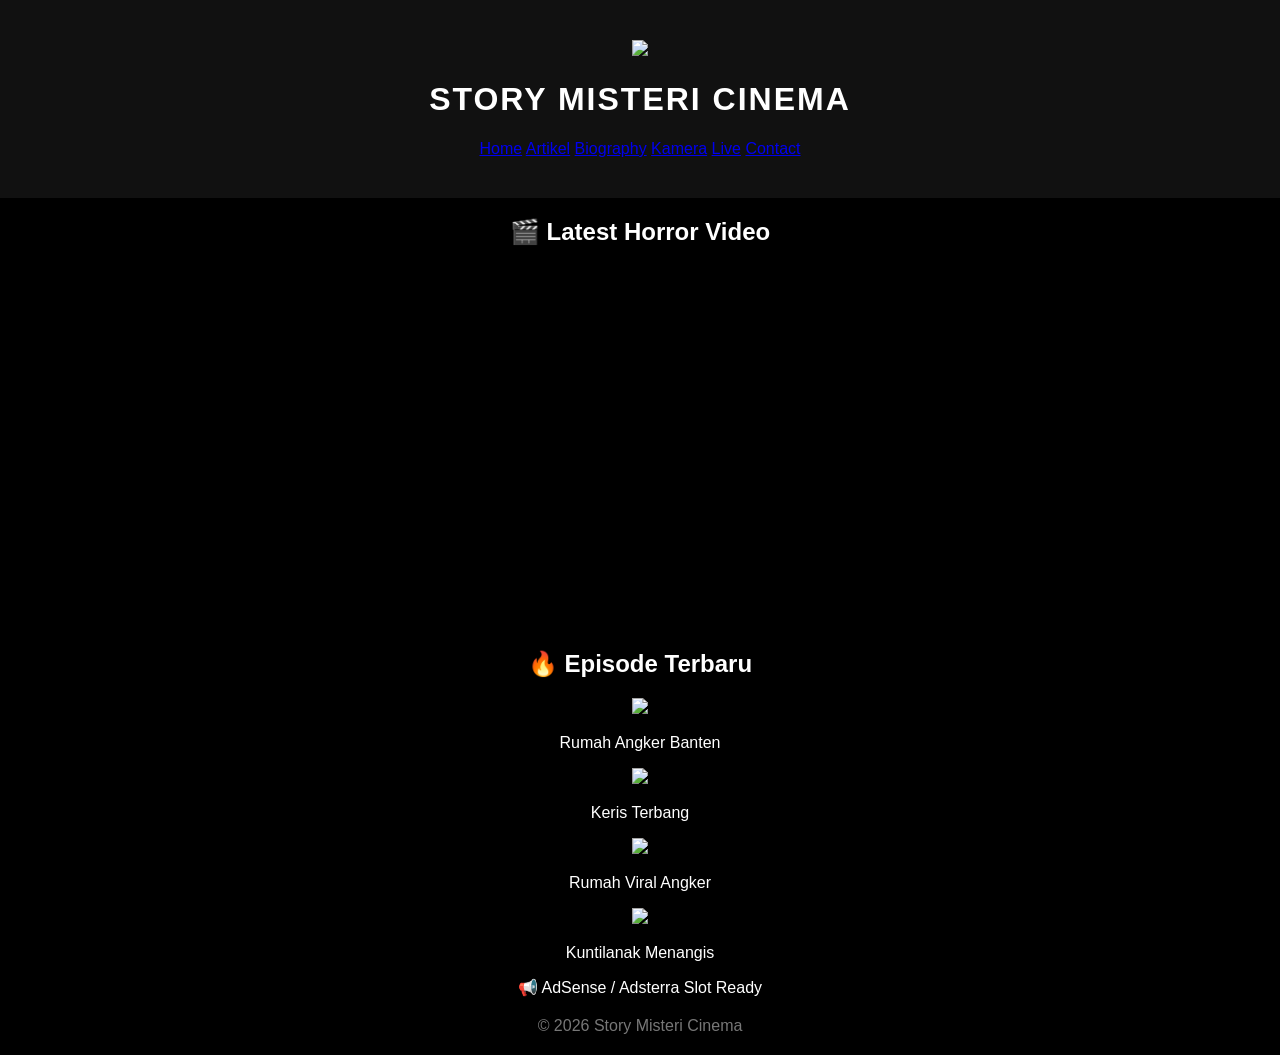
==== commit b0a7ce93: "Update index.html" ====
--- a/index.html
+++ b/index.html
@@ -4,279 +4,81 @@
 <meta charset="UTF-8">
 <meta name="viewport" content="width=device-width, initial-scale=1.0">
 
-<title>Story Misteri Cinema - Horror Cinematic Indonesia</title>
+<title>Story Misteri Cinema - Horror Universe</title>
 
-<!-- 🔍 SEO -->
-<meta name="description" content="Story Misteri Cinema - film horor & cerita misteri cinematic Indonesia">
-<meta name="keywords" content="horor, misteri, film pendek, cerita seram, roman yosi, youtube horror, kuntilanak, pocong">
+<link rel="stylesheet" href="style.css">
 
-<!-- 📊 OPEN GRAPH (SEO SHARE) -->
-<meta property="og:title" content="Story Misteri Cinema">
-<meta property="og:description" content="Cinematic Horror & Mystery Stories Indonesia">
-<meta property="og:type" content="website">
+<!-- SEO -->
+<meta name="description" content="Story Misteri Cinema - film horor, cerita misteri, live YouTube, cinematic horror Indonesia">
+<meta name="keywords" content="horor, misteri, rumah angker, film pendek, roman yosi, kroman tv">
 
-<style>
-body{
-margin:0;
-font-family:Arial;
-background:black;
-color:white;
-}
+<!-- ADSENSE (PASTE SCRIPT ADSENSE DI SINI NANTI) -->
+<!-- contoh:
+<script async src="https://pagead2.googlesyndication.com/pagead/js/adsbygoogle.js"></script>
+-->
 
-/* HEADER */
-header{
-padding:20px;
-text-align:center;
-border-bottom:1px solid #222;
-}
-
-h1{
-color:red;
-text-shadow:0 0 10px red;
-letter-spacing:2px;
-}
-
-/* NAV */
-nav{
-text-align:center;
-padding:10px;
-background:#111;
-}
-
-nav a{
-color:white;
-margin:10px;
-text-decoration:none;
-}
-
-nav a:hover{
-color:red;
-}
-
-/* HERO */
-.hero img{
-width:100%;
-max-width:900px;
-display:block;
-margin:auto;
-border-radius:10px;
-}
-
-/* VIDEO */
-.video{
-text-align:center;
-padding:20px;
-}
-
-iframe{
-width:90%;
-max-width:900px;
-height:450px;
-border:none;
-border-radius:10px;
-}
-
-/* GRID */
-.grid{
-display:grid;
-grid-template-columns:repeat(2,1fr);
-gap:10px;
-padding:20px;
-}
-
-.card{
-background:#111;
-padding:10px;
-border-radius:10px;
-cursor:pointer;
-transition:0.3s;
-}
-
-.card:hover{
-transform:scale(1.03);
-background:#1a1a1a;
-}
-
-.card img{
-width:100%;
-border-radius:8px;
-}
-
-/* SECTION */
-.section{
-padding:20px;
-max-width:900px;
-margin:auto;
-color:#ccc;
-}
-
-/* CONTACT */
-.contact a{
-display:block;
-color:#aaa;
-margin:5px 0;
-}
-
-/* ADS */
-.adsense-box,
-.adsterra-box{
-margin:20px;
-padding:25px;
-border:1px dashed #444;
-text-align:center;
-color:#888;
-background:#111;
-border-radius:10px;
-}
-
-/* CHANNEL */
-.channel{
-text-align:center;
-padding:25px;
-border-top:1px solid #222;
-}
-
-.channel a{
-display:inline-block;
-margin:10px;
-padding:10px 15px;
-background:red;
-color:white;
-text-decoration:none;
-border-radius:8px;
-}
-
-.channel a:hover{
-background:darkred;
-}
-
-/* FOOTER */
-footer{
-text-align:center;
-padding:20px;
-border-top:1px solid #222;
-color:#777;
-}
-</style>
 </head>
 
 <body>
 
 <header>
-<h1>STORY MISTERI CINEMA</h1>
-<p>Cinematic Horror Universe</p>
+  <img class="logo" src="https://raw.githubusercontent.com/Roman-Yosi/Poto-mister-cinema/main/Cinemamisteri.png">
+  <h1>STORY MISTERI CINEMA</h1>
+
+  <nav>
+    <a href="index.html">Home</a>
+    <a href="artikel.html">Artikel</a>
+    <a href="biography.html">Biography</a>
+    <a href="kamera.html">Kamera</a>
+    <a href="live.html">Live</a>
+    <a href="contact.html">Contact</a>
+  </nav>
 </header>
 
-<!-- NAV -->
-<nav>
-<a href="#home">Home</a>
-<a href="#episode">Episode</a>
-<a href="#about">About</a>
-<a href="#privacy">Privacy</a>
-<a href="#contact">Contact</a>
-</nav>
+<section class="hero">
+  <h2>🎬 Latest Horror Video</h2>
 
-<!-- HERO -->
-<div class="hero" id="home">
-<img src="https://github.com/Roman-Yosi/Poto-mister-cinema/blob/main/Cinemamisteri.png?raw=true">
-</div>
+  <iframe id="player" allowfullscreen></iframe>
+</section>
 
-<!-- VIDEO -->
-<div class="video">
-<h2>Latest Video</h2>
+<section class="section">
+  <h2>🔥 Episode Terbaru</h2>
 
-<iframe id="player"
-src="https://www.youtube.com/embed/lQvS3k7zb14?autoplay=1&mute=1"
-allowfullscreen></iframe>
+  <div class="grid">
 
-<h3 id="title">Hampir Saja Kami Tak Sadarkan Diri Di Rumah Angker Ini</h3>
-</div>
+    <div class="card" onclick="play('lQvS3k7zb14')">
+      <img src="https://img.youtube.com/vi/lQvS3k7zb14/hqdefault.jpg">
+      <p>Rumah Angker Banten</p>
+    </div>
 
-<!-- 🔥 ADSENSE SLOT -->
-<div class="adsense-box">
-📢 Google AdSense Slot (Paste Script di sini)
-</div>
+    <div class="card" onclick="play('tA9dH_QSEYk')">
+      <img src="https://img.youtube.com/vi/tA9dH_QSEYk/hqdefault.jpg">
+      <p>Keris Terbang</p>
+    </div>
 
-<!-- 🔥 ADSTERRA SLOT -->
-<div class="adsterra-box">
-📢 Adsterra Slot (Banner / Popunder Code Tempel di sini)
-</div>
+    <div class="card" onclick="play('6O9KycBCIF4')">
+      <img src="https://img.youtube.com/vi/6O9KycBCIF4/hqdefault.jpg">
+      <p>Rumah Viral Angker</p>
+    </div>
 
-<!-- EPISODE -->
-<div class="section" id="episode">
-<h2>Episode</h2>
+    <div class="card" onclick="play('wDyfxlQ8R-g')">
+      <img src="https://img.youtube.com/vi/wDyfxlQ8R-g/hqdefault.jpg">
+      <p>Kuntilanak Menangis</p>
+    </div>
 
-<div class="grid">
+  </div>
+</section>
 
-<div class="card" onclick="play('lQvS3k7zb14','Rumah Angker Banten')">
-<img src="https://img.youtube.com/vi/lQvS3k7zb14/hqdefault.jpg">
-<p>Episode 1</p>
-</div>
-
-<div class="card" onclick="play('tA9dH_QSEYk','Keris Terbang')">
-<img src="https://img.youtube.com/vi/tA9dH_QSEYk/hqdefault.jpg">
-<p>Episode 2</p>
-</div>
-
-<div class="card" onclick="play('6O9KycBCIF4','Rumah Viral')">
-<img src="https://img.youtube.com/vi/6O9KycBCIF4/hqdefault.jpg">
-<p>Episode 3</p>
-</div>
-
-<div class="card" onclick="play('wDyfxlQ8R-g','Kuntilanak Menangis')">
-<img src="https://img.youtube.com/vi/wDyfxlQ8R-g/hqdefault.jpg">
-<p>Episode 4</p>
-</div>
-
-</div>
-</div>
-
-<!-- ABOUT -->
-<div class="section" id="about">
-<h2>About</h2>
-<p>
-Story Misteri Cinema adalah channel & website cinematic horror Indonesia.
-</p>
-</div>
-
-<!-- PRIVACY -->
-<div class="section" id="privacy">
-<h2>Privacy Policy</h2>
-<p>
-Website ini menggunakan layanan YouTube embed dan tidak menyimpan data pengguna.
-</p>
-</div>
-
-<!-- CONTACT -->
-<div class="section contact" id="contact">
-<h2>Contact & Social Media</h2>
-
-<a href="https://www.tiktok.com/@romanyosi">TikTok Roman Yosi</a>
-<a href="https://www.tiktok.com/@kromantv">TikTok KromanTV</a>
-
-<a href="https://www.instagram.com/roman.yosi">Instagram Roman Yosi</a>
-<a href="https://www.instagram.com/kromantv1">Instagram KromanTV</a>
-</div>
-
-<!-- 📺 CHANNEL SECTION -->
-<div class="channel">
-<h2>Official YouTube Channel</h2>
-
-<a href="https://youtube.com/@romanyosi" target="_blank">@RomanYosi</a>
-<a href="https://youtube.com/@kromantv" target="_blank">@KromanTV</a>
+<!-- ADS SLOT -->
+<div class="ads">
+📢 AdSense / Adsterra Slot Ready
 </div>
 
 <footer>
 © 2026 Story Misteri Cinema
 </footer>
 
-<script>
-function play(id,title){
-document.getElementById("player").src =
-"https://www.youtube.com/embed/"+id+"?autoplay=1&mute=1";
-document.getElementById("title").innerText = title;
-}
-</script>
+<script src="script.js"></script>
 
 </body>
 </html>
--- a/style.css
+++ b/style.css
@@ -0,0 +1,47 @@
+body {
+  margin: 0;
+  font-family: Arial;
+  background: black;
+  color: white;
+  text-align: center;
+}
+
+header {
+  padding: 40px;
+  background: #111;
+}
+
+h1 {
+  letter-spacing: 2px;
+}
+
+.btn {
+  display: inline-block;
+  margin: 5px;
+  padding: 10px 15px;
+  background: red;
+  color: white;
+  text-decoration: none;
+  border-radius: 8px;
+}
+
+.hero img {
+  width: 100%;
+  max-width: 900px;
+}
+
+.content {
+  padding: 30px;
+}
+
+iframe {
+  width: 90%;
+  max-width: 700px;
+  height: 360px;
+  border: none;
+}
+
+footer {
+  padding: 20px;
+  color: #777;
+}
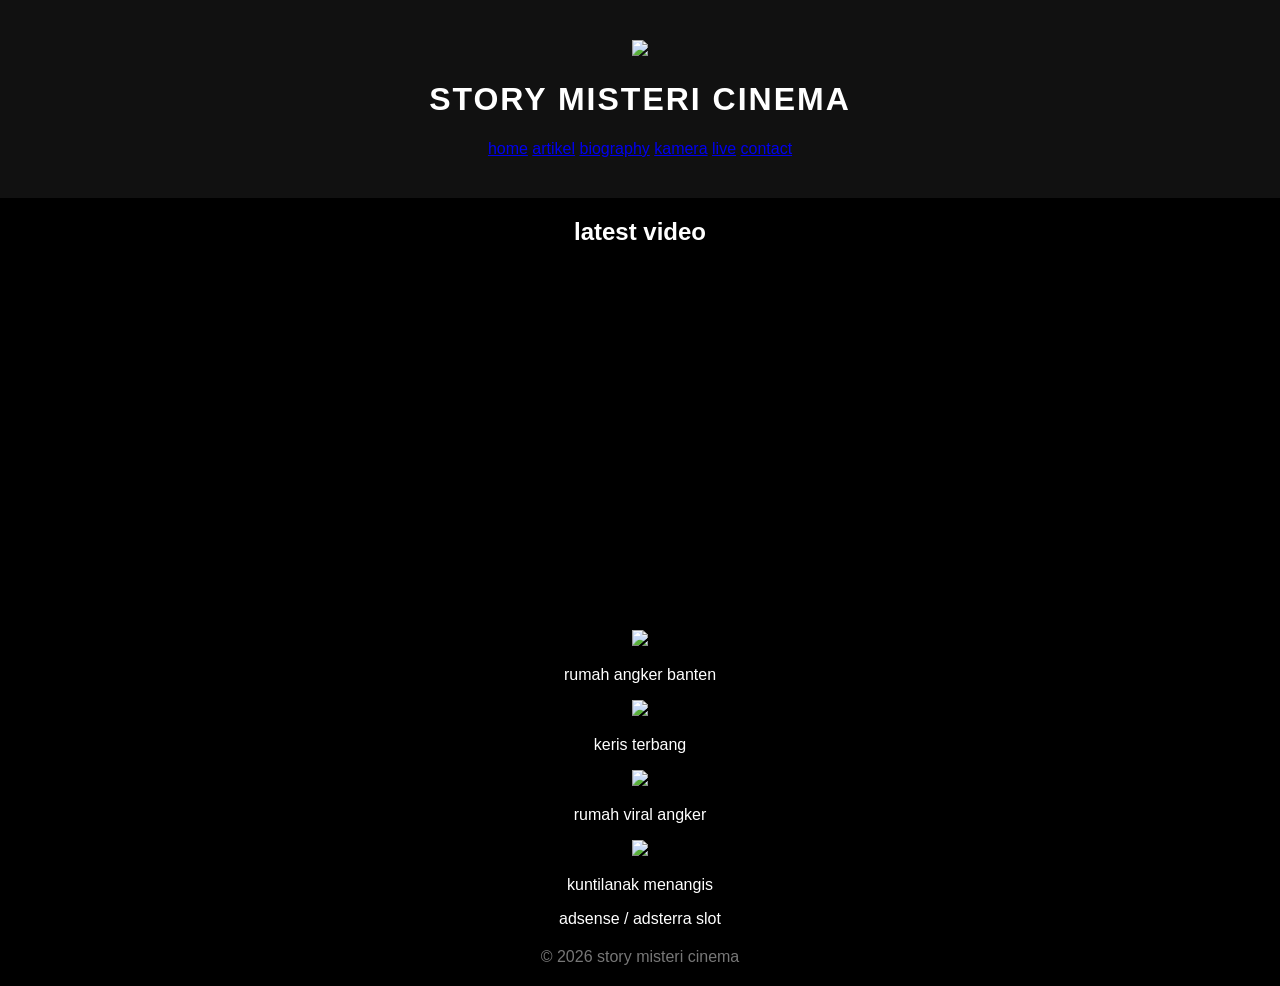
==== commit b6077d74: "Update index.html" ====
--- a/index.html
+++ b/index.html
@@ -4,78 +4,67 @@
 <meta charset="UTF-8">
 <meta name="viewport" content="width=device-width, initial-scale=1.0">
 
-<title>Story Misteri Cinema - Horror Universe</title>
+<title>Story Misteri Cinema</title>
 
 <link rel="stylesheet" href="style.css">
 
-<!-- SEO -->
-<meta name="description" content="Story Misteri Cinema - film horor, cerita misteri, live YouTube, cinematic horror Indonesia">
-<meta name="keywords" content="horor, misteri, rumah angker, film pendek, roman yosi, kroman tv">
-
-<!-- ADSENSE (PASTE SCRIPT ADSENSE DI SINI NANTI) -->
-<!-- contoh:
-<script async src="https://pagead2.googlesyndication.com/pagead/js/adsbygoogle.js"></script>
--->
+<meta name="description" content="Cinematic horror Indonesia - rumah angker, misteri, dan YouTube story">
+<meta name="keywords" content="horor, misteri, roman yosi, kroman tv, film horor">
 
 </head>
 
 <body>
 
 <header>
-  <img class="logo" src="https://raw.githubusercontent.com/Roman-Yosi/Poto-mister-cinema/main/Cinemamisteri.png">
+  <img src="https://raw.githubusercontent.com/Roman-Yosi/Poto-mister-cinema/main/Cinemamisteri.png" class="logo">
+
   <h1>STORY MISTERI CINEMA</h1>
 
   <nav>
-    <a href="index.html">Home</a>
-    <a href="artikel.html">Artikel</a>
-    <a href="biography.html">Biography</a>
-    <a href="kamera.html">Kamera</a>
-    <a href="live.html">Live</a>
-    <a href="contact.html">Contact</a>
+    <a href="index.html">home</a>
+    <a href="artikel.html">artikel</a>
+    <a href="biography.html">biography</a>
+    <a href="kamera.html">kamera</a>
+    <a href="live.html">live</a>
+    <a href="contact.html">contact</a>
   </nav>
 </header>
 
 <section class="hero">
-  <h2>🎬 Latest Horror Video</h2>
-
+  <h2>latest video</h2>
   <iframe id="player" allowfullscreen></iframe>
 </section>
 
-<section class="section">
-  <h2>🔥 Episode Terbaru</h2>
+<section class="grid">
 
-  <div class="grid">
+  <div class="card" onclick="play('lQvS3k7zb14')">
+    <img src="https://img.youtube.com/vi/lQvS3k7zb14/hqdefault.jpg">
+    <p>rumah angker banten</p>
+  </div>
 
-    <div class="card" onclick="play('lQvS3k7zb14')">
-      <img src="https://img.youtube.com/vi/lQvS3k7zb14/hqdefault.jpg">
-      <p>Rumah Angker Banten</p>
-    </div>
+  <div class="card" onclick="play('tA9dH_QSEYk')">
+    <img src="https://img.youtube.com/vi/tA9dH_QSEYk/hqdefault.jpg">
+    <p>keris terbang</p>
+  </div>
 
-    <div class="card" onclick="play('tA9dH_QSEYk')">
-      <img src="https://img.youtube.com/vi/tA9dH_QSEYk/hqdefault.jpg">
-      <p>Keris Terbang</p>
-    </div>
+  <div class="card" onclick="play('6O9KycBCIF4')">
+    <img src="https://img.youtube.com/vi/6O9KycBCIF4/hqdefault.jpg">
+    <p>rumah viral angker</p>
+  </div>
 
-    <div class="card" onclick="play('6O9KycBCIF4')">
-      <img src="https://img.youtube.com/vi/6O9KycBCIF4/hqdefault.jpg">
-      <p>Rumah Viral Angker</p>
-    </div>
+  <div class="card" onclick="play('wDyfxlQ8R-g')">
+    <img src="https://img.youtube.com/vi/wDyfxlQ8R-g/hqdefault.jpg">
+    <p>kuntilanak menangis</p>
+  </div>
 
-    <div class="card" onclick="play('wDyfxlQ8R-g')">
-      <img src="https://img.youtube.com/vi/wDyfxlQ8R-g/hqdefault.jpg">
-      <p>Kuntilanak Menangis</p>
-    </div>
-
-  </div>
 </section>
 
-<!-- ADS SLOT -->
 <div class="ads">
-📢 AdSense / Adsterra Slot Ready
+adsense / adsterra slot
 </div>
 
 <footer>
-© 2026 Story Misteri Cinema
+© 2026 story misteri cinema
 </footer>
 
 <script src="script.js"></script>
